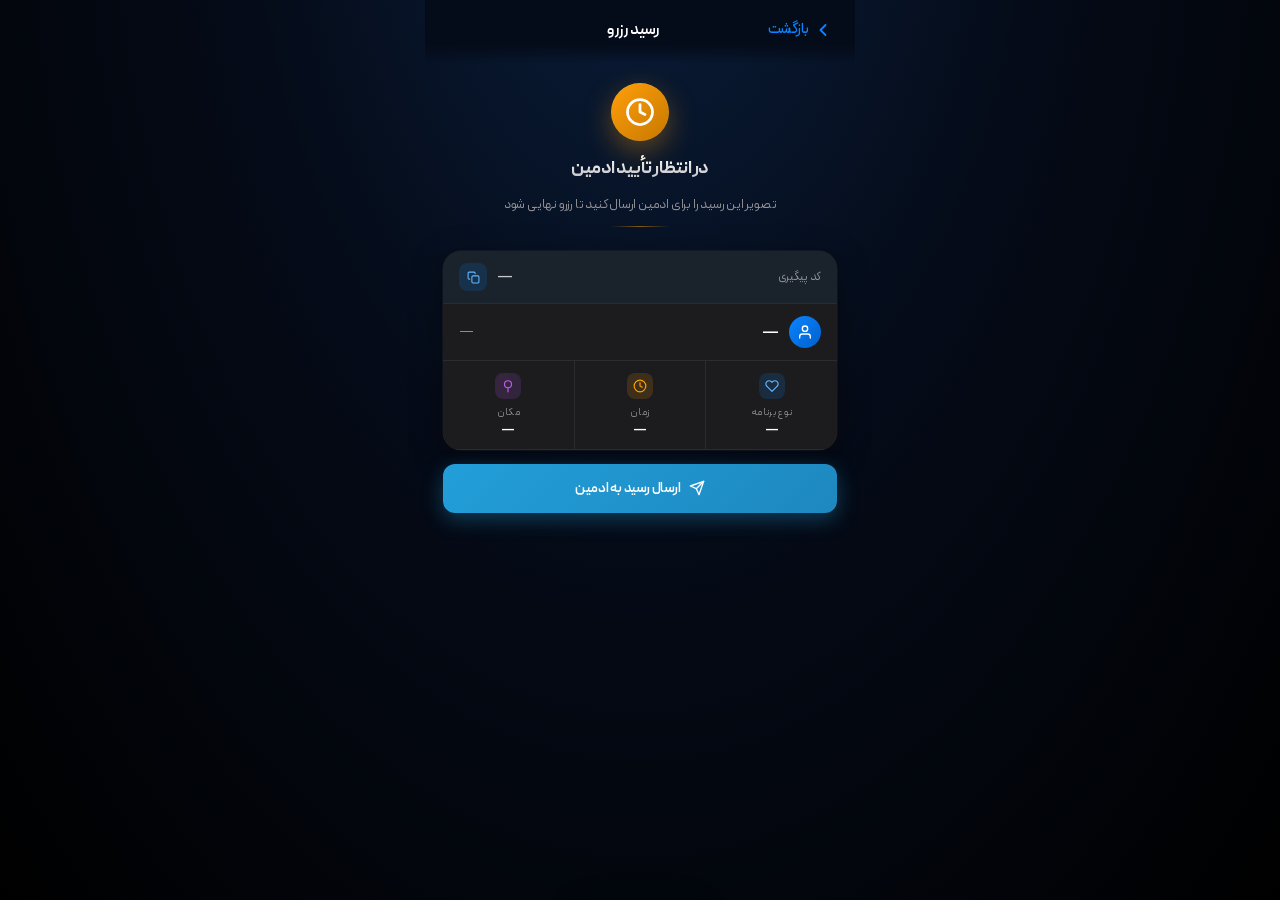
==== done/index.html @ f26bb10d "Add files via upload" ====
<!DOCTYPE html><html dir="rtl" lang="fa"><head><meta charset="utf-8"/><meta content="width=device-width, initial-scale=1.0, maximum-scale=1.0, user-scalable=no" name="viewport"/><title>رسید رزرو · ماساژ</title><link href="../fonts/font.css" rel="stylesheet"/><link href="../root.css" rel="stylesheet"/><link href="../done/style.css" rel="stylesheet"/></head><body><div class="screen"><div class="nav-bar"><button class="nav-btn" onclick="history.back()" type="button"><svg viewbox="0 0 24 24"><polyline points="15 18 9 12 15 6"></polyline></svg> بازگشت </button><span class="nav-title">رسید رزرو</span><span class="nav-spacer"></span></div><header class="receipt-head"><div class="rh-icon"><svg viewbox="0 0 24 24"><circle cx="12" cy="12" r="10"></circle><polyline points="12 6 12 12 16 14"></polyline></svg></div><h2 class="rh-title">در انتظار تأیید ادمین</h2><p class="rh-sub"> تصویر این رسید را برای ادمین ارسال کنید تا رزرو نهایی شود </p><div class="rh-divider"></div></header><div class="receipt"><div class="code-bar"><span class="cb-label">کد پیگیری</span><span class="cb-value" id="trackingCode">—</span><button aria-label="کپی" class="cb-copy" id="copyBtn" type="button"><svg viewbox="0 0 24 24"><rect height="13" rx="2" width="13" x="9" y="9"></rect><path d="M5 15H4a2 2 0 0 1-2-2V4a2 2 0 0 1 2-2h9a2 2 0 0 1 2 2v1"></path></svg></button></div><div class="profile-row"><div class="pf-avatar"><svg viewbox="0 0 24 24"><path d="M20 21v-2a4 4 0 0 0-4-4H8a4 4 0 0 0-4 4v2"></path><circle cx="12" cy="7" r="4"></circle></svg></div><div class="pf-name" id="pfName">—</div><div class="pf-phone" dir="ltr" id="pfPhone">—</div></div><div class="meta-grid"><div class="meta-card"><div class="mc-icon mc-blue"><svg viewbox="0 0 24 24"><path d="M20.84 4.61a5.5 5.5 0 0 0-7.78 0L12 5.67l-1.06-1.06a5.5 5.5 0 0 0-7.78 7.78l1.06 1.06L12 21.23l7.78-7.78 1.06-1.06a5.5 5.5 0 0 0 0-7.78z"></path></svg></div><div class="mc-label">نوع برنامه</div><div class="mc-value" id="mType">—</div><div class="mc-price" id="mTypePrice"></div></div><div class="meta-card"><div class="mc-icon mc-orange"><svg viewbox="0 0 24 24"><circle cx="12" cy="12" r="10"></circle><polyline points="12 6 12 12 16 14"></polyline></svg></div><div class="mc-label">زمان</div><div class="mc-value" id="mTime">—</div><div class="mc-price" id="mTimePrice"></div></div><div class="meta-card"><div class="mc-icon mc-purple"><svg viewbox="0 0 24 24"><circle cx="12" cy="9" r="6"></circle><path d="M12 15v7"></path></svg></div><div class="mc-label">مکان</div><div class="mc-value" id="mLoc">—</div><div class="mc-price" id="mLocPrice"></div><div class="mc-address" id="mAddress"></div></div></div><div class="extras-row" id="extrasSection" style="display:none"><span class="ex-label">افزودنی‌ها</span><div class="ex-tags" id="tagsContainer"></div></div><div class="note-row" id="noteLine" style="display:none"><span class="nt-label">توضیحات</span><span class="nt-text" id="noteText">—</span></div><div id="invoiceCard"></div></div><section class="receipt-actions"><a class="ra-btn ra-primary" href="#" id="adminBtn" rel="noopener" target="_blank"><svg viewbox="0 0 24 24"><line x1="22" x2="11" y1="2" y2="13"></line><polygon points="22 2 15 22 11 13 2 9 22 2"></polygon></svg> ارسال رسید به ادمین </a></section></div><div class="toast" id="toast"><svg viewbox="0 0 24 24"><polyline points="20 6 9 17 4 12"></polyline></svg><span id="toastText">کپی شد</span></div><script src="../done/app.js" type="module"></script></body></html>
---- fonts/font.css ----
@font-face{font-family:'PeydaWebVF';src:url('PeydaWebVF.woff2') format('woff2-variations'),url('PeydaWebVF.woff') format('woff-variations');font-weight:100 950;font-style:normal;font-display:swap}body{font-family:'PeydaWebVF'}
---- root.css ----
:root{--color-black:#000;--color-white:#fff;--color-white-soft:#fff;--bg-body:#000;--bg-gradient-1:#0a1f3d;--bg-gradient-2:#050b18;--bg-gradient-3:#000;--bg-nav-gradient-start:rgba(5,11,24,0.95);--bg-nav-gradient-end:rgba(5,11,24,0);--text-primary:#fff;--text-secondary:#8e8e93;--text-tertiary:#6e6e73;--text-muted:#48484a;--text-footnote:#48484a;--color-blue:#0a84ff;--color-blue-dark:#0060cc;--color-blue-shadow:rgba(10,132,255,0.3);--color-blue-shadow-active:rgba(10,132,255,0.4);--color-green:#30d158;--color-red:#ff453a;--bg-card:#1c1c1e;--bg-card-active:#2c2c2e;--bg-surface:#1c1c1e;--bg-surface-active:#2c2c2e;--bg-avatar:#1c1c1e;--bg-button-circle:#1c1c1e;--bg-button-circle-active:#2c2c2e;--border-separator:#2c2c2e;--switch-track-off:#39393d;--switch-thumb:#fff;--checkbox-border:#48484a;--range-track:#39393d;--range-thumb:#fff;--shadow-white-008:rgba(255,255,255,0.08);--shadow-white-006:rgba(255,255,255,0.06);--shadow-white-004:rgba(255,255,255,0.04);--shadow-white-005:rgba(255,255,255,0.05);--shadow-white-01:rgba(255,255,255,0.1);--shadow-black-035:rgba(0,0,0,0.35);--shadow-black-04:rgba(0,0,0,0.4);--shadow-black-06:rgba(0,0,0,0.6);--shadow-black-03:rgba(0,0,0,0.3);--shadow-black-015:rgba(0,0,0,0.15);--shadow-black-016:rgba(0,0,0,0.16);--shadow-black-005:rgba(0,0,0,0.05);--vip-gradient-1:#ffe066;--vip-gradient-2:#ffc700;--vip-gradient-3:#ff9f0a;--vip-text:#1a1200;--vip-shadow:rgba(255,214,10,0.5);--vip-shadow-glow:rgba(255,180,0,0.3);--banner-bg:rgba(204,8,8,0.95);--color-price:#3091d1b7;--bg-span:#3d0a0a3a}
---- done/style.css ----
*{margin:0;padding:0;box-sizing:border-box;-webkit-tap-highlight-color:transparent;font-family:'PeydaWebVF'}html,body{background:#000;min-height:100vh;color:#fff;font-size:15px;letter-spacing:-.3px}body{display:flex;justify-content:center;background:radial-gradient(ellipse at 50% -20%,#0a1f3d 0,#050b18 45%,#000 100%);background-attachment:fixed}.screen{width:100%;max-width:430px;padding:0 18px 24px;animation:fadeIn .4s ease}@keyframes fadeIn{from{opacity:0;transform:translateY(6px)}to{opacity:1;transform:translateY(0)}}.nav-bar{display:flex;align-items:center;justify-content:space-between;padding:12px 0 16px;padding-top:max(12px,env(safe-area-inset-top));position:sticky;top:0;z-index:10;background:linear-gradient(to bottom,rgba(5,11,24,0.95) 70%,rgba(5,11,24,0));backdrop-filter:blur(20px);-webkit-backdrop-filter:blur(20px);margin:0 -18px;padding-left:18px;padding-right:18px}.nav-btn{background:0;border:0;color:#0a84ff;font-size:15px;font-weight:500;cursor:pointer;padding:6px 4px;transition:opacity .2s;display:flex;align-items:center;gap:4px;font-family:'PeydaWebVF';letter-spacing:-.3px}.nav-btn:active{opacity:.5}.nav-btn svg{width:20px;height:20px;stroke:currentColor;stroke-width:2.2;stroke-linecap:round;stroke-linejoin:round;fill:none}.nav-title{font-size:16px;font-weight:600;color:#fff;letter-spacing:-.4px}.nav-spacer{width:60px}.receipt-head{text-align:center;padding:4px 0 16px}.rh-status{display:inline-flex;align-items:center;gap:6px;background:rgba(255,159,10,0.12);border:.5px solid rgba(255,159,10,0.35);color:#ff9f0a;font-size:12px;font-weight:600;padding:5px 12px;border-radius:20px;margin-bottom:10px}.rh-dot{width:6px;height:6px;border-radius:50%;background:#ff9f0a;box-shadow:0 0 8px #ff9f0a;animation:blink 1.5s ease-in-out infinite}@keyframes blink{0%,100%{opacity:1}50%{opacity:.4}}.rh-sub{font-size:13px;color:#8e8e93;line-height:1.6;max-width:300px;margin:0 auto}.receipt{background:#1c1c1e;border-radius:18px;overflow:hidden;box-shadow:0 0 0 .5px rgba(255,255,255,0.08),0 8px 32px rgba(0,0,0,0.4);margin-bottom:14px;margin-top:-20px}.code-bar{display:flex;align-items:center;gap:10px;padding:12px 16px;background:rgba(10,132,255,0.06);border-bottom:.5px solid #2c2c2e;position:relative}.cb-label{font-size:12px;color:#8e8e93}.cb-value{flex:1;font-size:14px;font-weight:500;color:#c7c7cc;letter-spacing:1px;direction:ltr;text-align:left;font-variant-numeric:tabular-nums;user-select:all}.cb-copy{width:28px;height:28px;border-radius:8px;background:rgba(10,132,255,0.15);border:0;display:flex;align-items:center;justify-content:center;cursor:pointer;transition:all .2s;flex-shrink:0}.cb-copy:active{transform:scale(0.9);background:rgba(10,132,255,0.3)}.cb-copy svg{width:13px;height:13px;stroke:#64b5ff;stroke-width:2;fill:none;stroke-linecap:round;stroke-linejoin:round}.cb-copy.copied{background:rgba(48,209,88,0.25)}.cb-copy.copied svg{stroke:#30d158}.profile-row{display:flex;align-items:center;gap:10px;padding:12px 16px;border-bottom:.5px solid #2c2c2e}.pf-avatar{width:32px;height:32px;border-radius:50%;background:linear-gradient(135deg,#0a84ff,#0060cc);display:flex;align-items:center;justify-content:center;flex-shrink:0}.pf-avatar svg{width:16px;height:16px;stroke:#fff;stroke-width:2;fill:none;stroke-linecap:round;stroke-linejoin:round}.pf-name{font-size:15px;font-weight:600;color:#fff;white-space:nowrap;overflow:hidden;text-overflow:ellipsis;flex-shrink:0;max-width:45%}.pf-phone{flex:1;font-size:13px;color:#8e8e93;font-variant-numeric:tabular-nums;text-align:left;white-space:nowrap;overflow:hidden;text-overflow:ellipsis}.meta-grid{display:grid;grid-template-columns:repeat(3,1fr);gap:1px;background:#2c2c2e;border-bottom:.5px solid #2c2c2e}.meta-card{background:#1c1c1e;padding:12px 8px 10px;text-align:center;display:flex;flex-direction:column;align-items:center;min-width:0}.mc-icon{width:26px;height:26px;border-radius:8px;margin-bottom:6px;display:flex;align-items:center;justify-content:center;flex-shrink:0}.mc-blue{background:rgba(10,132,255,0.15)}.mc-blue svg{stroke:#64b5ff}.mc-orange{background:rgba(255,159,10,0.15)}.mc-orange svg{stroke:#ff9f0a}.mc-purple{background:rgba(191,90,242,0.15)}.mc-purple svg{stroke:#bf5af2}.mc-icon svg{width:14px;height:14px;stroke-width:2;fill:none;stroke-linecap:round;stroke-linejoin:round}.mc-label{font-size:10px;color:#8e8e93;margin-bottom:3px;text-transform:uppercase;letter-spacing:.3px}.mc-value{font-size:12px;font-weight:600;color:#fff;line-height:1.3;word-break:break-word}.mc-price{font-size:11px;font-weight:600;color:#30d158;margin-top:4px;font-variant-numeric:tabular-nums;white-space:nowrap}.mc-price:empty{display:none}.mc-address{font-size:10px;color:#8e8e93;margin-top:4px;line-height:1.4;word-break:break-word}.mc-address:empty{display:none}.extras-row{padding:12px 16px;border-bottom:.5px solid #2c2c2e}.ex-label{font-size:11px;color:#8e8e93;text-transform:uppercase;letter-spacing:.4px;margin-bottom:8px;display:block}.ex-tags{display:flex;flex-wrap:wrap;gap:6px}.ex-tag{display:inline-flex;align-items:center;gap:5px;background:rgba(48,209,88,0.1);border:.5px solid rgba(48,209,88,0.3);color:#30d158;font-size:12px;font-weight:500;padding:4px 10px;border-radius:20px;letter-spacing:-.2px}.ex-tag .ext-price{color:#fff;opacity:.75;font-size:11px;font-weight:600;font-variant-numeric:tabular-nums}.note-row{padding:12px 16px;border-bottom:.5px solid #2c2c2e}.nt-label{font-size:11px;color:#8e8e93;text-transform:uppercase;letter-spacing:.4px;margin-bottom:6px;display:block}.nt-text{font-size:13px;color:#c7c7cc;line-height:1.6;letter-spacing:-.2px;word-break:break-word}.inv-total{display:flex;align-items:center;justify-content:space-between;padding:16px;background:linear-gradient(135deg,rgba(10,132,255,0.14),rgba(10,132,255,0.04))}.inv-total .it-label{font-size:14px;font-weight:700;color:#fff}.inv-total .it-value{font-size:18px;font-weight:700;color:#0a84ff;font-variant-numeric:tabular-nums;letter-spacing:-.4px}.inv-prepay{display:flex;align-items:center;justify-content:space-between;padding:12px 16px;background:rgba(255,159,10,0.05);position:relative;font-size:13px}.inv-prepay::before{content:"";position:absolute;top:0;right:16px;left:16px;height:.5px;background:#2c2c2e}.inv-prepay .ip-label{color:#c7c7cc;display:flex;align-items:center;gap:6px}.ip-badge{background:linear-gradient(135deg,#ffd60a,#ff9f0a);color:#000;font-size:9px;font-weight:700;padding:1px 6px;border-radius:4px;letter-spacing:.3px}.inv-prepay .ip-value{font-weight:600;color:#ff9f0a;font-variant-numeric:tabular-nums}.inv-prepay .ip-value.remaining{color:#8e8e93;font-weight:500}.receipt-actions{margin-top:4px}.ra-btn{display:flex;align-items:center;justify-content:center;gap:8px;width:100%;padding:14px;border-radius:12px;border:0;font-family:'PeydaWebVF';font-size:14px;font-weight:600;letter-spacing:-.2px;cursor:pointer;text-decoration:none;transition:all .2s}.ra-btn svg{width:16px;height:16px;stroke:currentColor;stroke-width:2;fill:none;stroke-linecap:round;stroke-linejoin:round}.ra-btn:active{transform:scale(0.98)}.ra-primary{background:linear-gradient(135deg,#229ed9 0,#1e88bf 100%);color:#fff;box-shadow:0 6px 20px rgba(34,158,217,0.35)}.receipt-foot{text-align:center;font-size:11px;color:#48484a;margin-top:16px}.receipt-foot span{color:#0a84ff}.toast{position:fixed;bottom:30px;left:50%;transform:translateX(-50%) translateY(80px);background:rgba(28,28,30,0.95);backdrop-filter:blur(20px);-webkit-backdrop-filter:blur(20px);color:#fff;padding:10px 16px;border-radius:12px;font-size:13px;font-weight:500;display:flex;align-items:center;gap:8px;box-shadow:0 10px 40px rgba(0,0,0,0.5),0 0 0 .5px rgba(255,255,255,0.1);z-index:1000;transition:transform .4s cubic-bezier(0.4,0,0.2,1)}.toast.show{transform:translateX(-50%) translateY(0)}.toast svg{width:15px;height:15px;stroke:#30d158;stroke-width:2.5;fill:none;stroke-linecap:round;stroke-linejoin:round}.receipt-head{text-align:center;padding:20px 16px 22px;margin-bottom:14px;position:relative;animation:headIn .6s cubic-bezier(0.4,0,0.2,1)}@keyframes headIn{from{opacity:0;transform:translateY(-8px)}to{opacity:1;transform:translateY(0)}}.rh-icon{width:58px;height:58px;border-radius:50%;background:linear-gradient(135deg,#ff9f0a 0,#c77800 100%);display:flex;align-items:center;justify-content:center;margin:0 auto 14px;position:relative;box-shadow:0 10px 28px rgba(255,159,10,0.35),0 0 0 .5px rgba(255,255,255,0.15) inset}.rh-icon::before{content:"";position:absolute;inset:-6px;border-radius:50%;background:radial-gradient(circle,rgba(255,159,10,0.3) 0,transparent 70%);animation:rhPulse 2.4s ease-in-out infinite;z-index:-1}@keyframes rhPulse{0%,100%{transform:scale(1);opacity:.9}50%{transform:scale(1.2);opacity:.3}}.rh-icon svg{width:30px;height:30px;stroke:#fff;stroke-width:2.2;stroke-linecap:round;stroke-linejoin:round;fill:none;animation:rhClockSpin 8s linear infinite;transform-origin:center}@keyframes rhClockSpin{to{transform:rotate(360deg)}}.rh-title{font-size:18px;font-weight:700;color:#fff;letter-spacing:-.5px;margin-bottom:12px;background:linear-gradient(180deg,#fff 0,#b8b8be 100%);-webkit-background-clip:text;-webkit-text-fill-color:transparent;background-clip:text}.rh-divider{width:60px;height:1px;margin:10px auto 8px;background:linear-gradient(90deg,transparent 0,rgba(255,159,10,0.5) 50%,transparent 100%)}.rh-sub{font-size:13px;color:#8e8e93;line-height:1.7;letter-spacing:-.2px;max-width:280px;margin:0 auto;display:flex;align-items:center;justify-content:center;gap:6px;flex-wrap:wrap}.rh-sub svg{width:13px;height:13px;stroke:#ff9f0a;stroke-width:2;fill:none;stroke-linecap:round;stroke-linejoin:round;flex-shrink:0;opacity:.85}
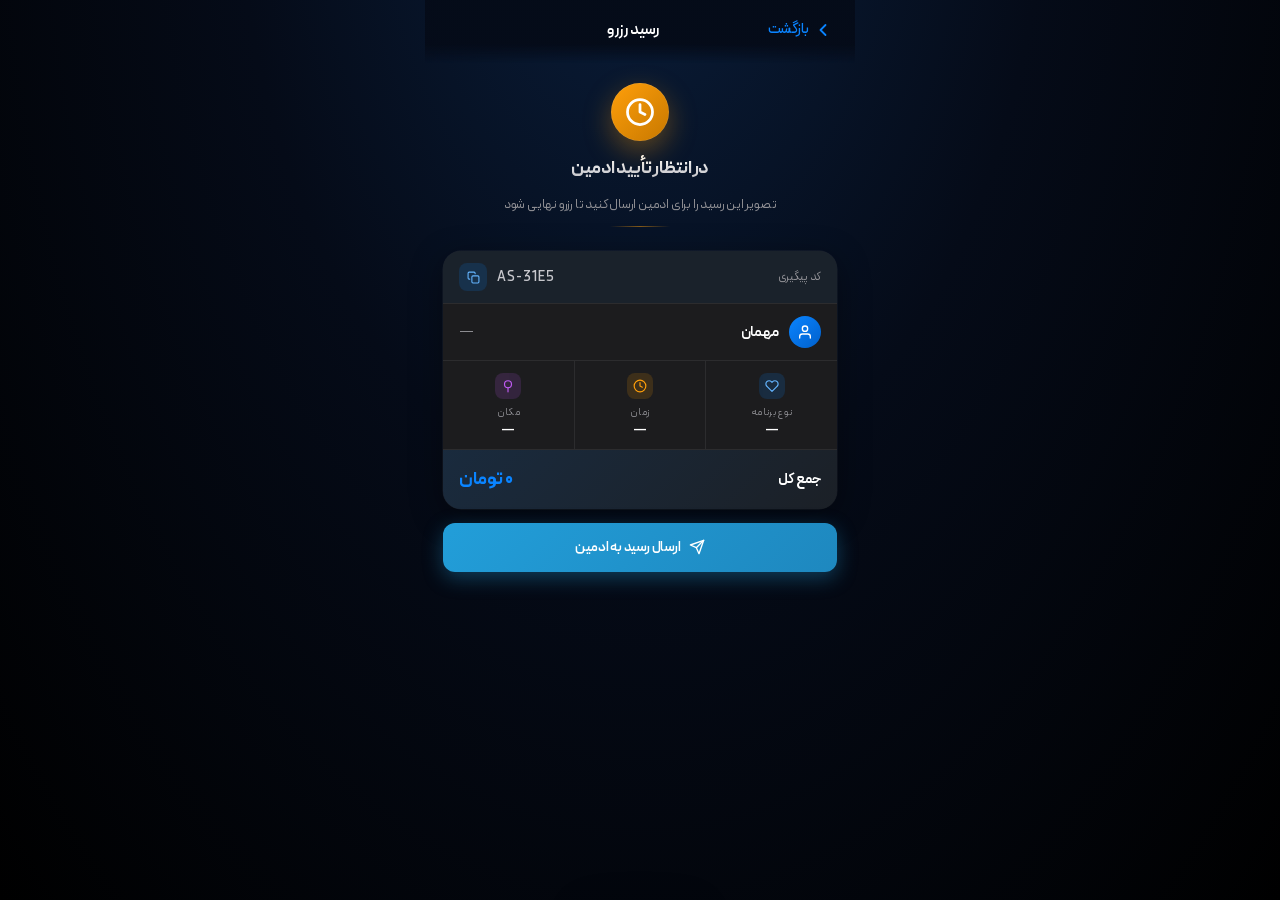
==== commit 72f1a005: "Add files via upload" ====
--- a/done/index.html
+++ b/done/index.html
@@ -1 +1,106 @@
-<!DOCTYPE html><html dir="rtl" lang="fa"><head><meta charset="utf-8"/><meta content="width=device-width, initial-scale=1.0, maximum-scale=1.0, user-scalable=no" name="viewport"/><title>رسید رزرو · ماساژ</title><link href="../fonts/font.css" rel="stylesheet"/><link href="../root.css" rel="stylesheet"/><link href="../done/style.css" rel="stylesheet"/></head><body><div class="screen"><div class="nav-bar"><button class="nav-btn" onclick="history.back()" type="button"><svg viewbox="0 0 24 24"><polyline points="15 18 9 12 15 6"></polyline></svg> بازگشت </button><span class="nav-title">رسید رزرو</span><span class="nav-spacer"></span></div><header class="receipt-head"><div class="rh-icon"><svg viewbox="0 0 24 24"><circle cx="12" cy="12" r="10"></circle><polyline points="12 6 12 12 16 14"></polyline></svg></div><h2 class="rh-title">در انتظار تأیید ادمین</h2><p class="rh-sub"> تصویر این رسید را برای ادمین ارسال کنید تا رزرو نهایی شود </p><div class="rh-divider"></div></header><div class="receipt"><div class="code-bar"><span class="cb-label">کد پیگیری</span><span class="cb-value" id="trackingCode">—</span><button aria-label="کپی" class="cb-copy" id="copyBtn" type="button"><svg viewbox="0 0 24 24"><rect height="13" rx="2" width="13" x="9" y="9"></rect><path d="M5 15H4a2 2 0 0 1-2-2V4a2 2 0 0 1 2-2h9a2 2 0 0 1 2 2v1"></path></svg></button></div><div class="profile-row"><div class="pf-avatar"><svg viewbox="0 0 24 24"><path d="M20 21v-2a4 4 0 0 0-4-4H8a4 4 0 0 0-4 4v2"></path><circle cx="12" cy="7" r="4"></circle></svg></div><div class="pf-name" id="pfName">—</div><div class="pf-phone" dir="ltr" id="pfPhone">—</div></div><div class="meta-grid"><div class="meta-card"><div class="mc-icon mc-blue"><svg viewbox="0 0 24 24"><path d="M20.84 4.61a5.5 5.5 0 0 0-7.78 0L12 5.67l-1.06-1.06a5.5 5.5 0 0 0-7.78 7.78l1.06 1.06L12 21.23l7.78-7.78 1.06-1.06a5.5 5.5 0 0 0 0-7.78z"></path></svg></div><div class="mc-label">نوع برنامه</div><div class="mc-value" id="mType">—</div><div class="mc-price" id="mTypePrice"></div></div><div class="meta-card"><div class="mc-icon mc-orange"><svg viewbox="0 0 24 24"><circle cx="12" cy="12" r="10"></circle><polyline points="12 6 12 12 16 14"></polyline></svg></div><div class="mc-label">زمان</div><div class="mc-value" id="mTime">—</div><div class="mc-price" id="mTimePrice"></div></div><div class="meta-card"><div class="mc-icon mc-purple"><svg viewbox="0 0 24 24"><circle cx="12" cy="9" r="6"></circle><path d="M12 15v7"></path></svg></div><div class="mc-label">مکان</div><div class="mc-value" id="mLoc">—</div><div class="mc-price" id="mLocPrice"></div><div class="mc-address" id="mAddress"></div></div></div><div class="extras-row" id="extrasSection" style="display:none"><span class="ex-label">افزودنی‌ها</span><div class="ex-tags" id="tagsContainer"></div></div><div class="note-row" id="noteLine" style="display:none"><span class="nt-label">توضیحات</span><span class="nt-text" id="noteText">—</span></div><div id="invoiceCard"></div></div><section class="receipt-actions"><a class="ra-btn ra-primary" href="#" id="adminBtn" rel="noopener" target="_blank"><svg viewbox="0 0 24 24"><line x1="22" x2="11" y1="2" y2="13"></line><polygon points="22 2 15 22 11 13 2 9 22 2"></polygon></svg> ارسال رسید به ادمین </a></section></div><div class="toast" id="toast"><svg viewbox="0 0 24 24"><polyline points="20 6 9 17 4 12"></polyline></svg><span id="toastText">کپی شد</span></div><script src="../done/app.js" type="module"></script></body></html>+<!DOCTYPE html>
+<html lang="fa" dir="rtl">
+<head>
+    <meta charset="UTF-8">
+    <meta name="viewport" content="width=device-width, initial-scale=1.0, maximum-scale=1.0, user-scalable=no">
+    <title>رسید رزرو · ماساژ</title>
+    <link rel="stylesheet" href="../fonts/font.css" />
+    <link rel="stylesheet" href="../root.css" />
+    <link rel="stylesheet" href="../done/style.css" />
+</head>
+<body>
+
+<div class="screen">
+
+    <div class="nav-bar">
+        <button class="nav-btn" type="button" onclick="history.back()">
+            <svg viewBox="0 0 24 24"><polyline points="15 18 9 12 15 6"/></svg>
+            بازگشت
+        </button>
+        <span class="nav-title">رسید رزرو</span>
+        <span class="nav-spacer"></span>
+    </div>
+
+<header class="receipt-head">
+    <div class="rh-icon">
+        <svg viewBox="0 0 24 24">
+            <circle cx="12" cy="12" r="10"/>
+            <polyline points="12 6 12 12 16 14"/>
+        </svg>
+    </div>
+    <h2 class="rh-title">در انتظار تأیید ادمین</h2>
+    <p class="rh-sub">
+        تصویر این رسید را برای ادمین ارسال کنید تا رزرو نهایی شود
+    </p>
+    <div class="rh-divider"></div>
+</header>
+
+    <div class="receipt">
+        <div class="code-bar">
+            <span class="cb-label">کد پیگیری</span>
+            <span class="cb-value" id="trackingCode">—</span>
+            <button class="cb-copy" id="copyBtn" type="button" aria-label="کپی">
+                <svg viewBox="0 0 24 24"><rect x="9" y="9" width="13" height="13" rx="2"/><path d="M5 15H4a2 2 0 0 1-2-2V4a2 2 0 0 1 2-2h9a2 2 0 0 1 2 2v1"/></svg>
+            </button>
+        </div>
+        <div class="profile-row">
+            <div class="pf-avatar">
+                <svg viewBox="0 0 24 24"><path d="M20 21v-2a4 4 0 0 0-4-4H8a4 4 0 0 0-4 4v2"/><circle cx="12" cy="7" r="4"/></svg>
+            </div>
+            <div class="pf-name" id="pfName">—</div>
+            <div class="pf-phone" id="pfPhone" dir="ltr">—</div>
+        </div>
+        <div class="meta-grid">
+            <div class="meta-card">
+                <div class="mc-icon mc-blue">
+                    <svg viewBox="0 0 24 24"><path d="M20.84 4.61a5.5 5.5 0 0 0-7.78 0L12 5.67l-1.06-1.06a5.5 5.5 0 0 0-7.78 7.78l1.06 1.06L12 21.23l7.78-7.78 1.06-1.06a5.5 5.5 0 0 0 0-7.78z"/></svg>
+                </div>
+                <div class="mc-label">نوع برنامه</div>
+                <div class="mc-value" id="mType">—</div>
+                <div class="mc-price" id="mTypePrice"></div>
+            </div>
+            <div class="meta-card">
+                <div class="mc-icon mc-orange">
+                    <svg viewBox="0 0 24 24"><circle cx="12" cy="12" r="10"/><polyline points="12 6 12 12 16 14"/></svg>
+                </div>
+                <div class="mc-label">زمان</div>
+                <div class="mc-value" id="mTime">—</div>
+                <div class="mc-price" id="mTimePrice"></div>
+            </div>
+            <div class="meta-card">
+                <div class="mc-icon mc-purple">
+                    <svg viewBox="0 0 24 24"><circle cx="12" cy="9" r="6"/><path d="M12 15v7"/></svg>
+                </div>
+                <div class="mc-label">مکان</div>
+                <div class="mc-value" id="mLoc">—</div>
+                <div class="mc-price" id="mLocPrice"></div>
+                <div class="mc-address" id="mAddress"></div>
+            </div>
+        </div>
+        <div class="extras-row" id="extrasSection" style="display:none">
+            <span class="ex-label">افزودنی‌ها</span>
+            <div class="ex-tags" id="tagsContainer"></div>
+        </div>
+        <div class="note-row" id="noteLine" style="display:none">
+            <span class="nt-label">توضیحات</span>
+            <span class="nt-text" id="noteText">—</span>
+        </div>
+        <div id="invoiceCard"></div>
+
+    </div>
+    <section class="receipt-actions">
+        <a class="ra-btn ra-primary" id="adminBtn" href="#" target="_blank" rel="noopener">
+            <svg viewBox="0 0 24 24"><line x1="22" y1="2" x2="11" y2="13"/><polygon points="22 2 15 22 11 13 2 9 22 2"/></svg>
+            ارسال رسید به ادمین
+        </a>
+    </section>
+</div>
+
+<div class="toast" id="toast">
+    <svg viewBox="0 0 24 24"><polyline points="20 6 9 17 4 12"/></svg>
+    <span id="toastText">کپی شد</span>
+</div>
+
+<script src="../done/app.js" type="module"></script>
+</body>
+</html>
--- a/fonts/font.css
+++ b/fonts/font.css
@@ -1 +1,13 @@
-@font-face{font-family:'PeydaWebVF';src:url('PeydaWebVF.woff2') format('woff2-variations'),url('PeydaWebVF.woff') format('woff-variations');font-weight:100 950;font-style:normal;font-display:swap}body{font-family:'PeydaWebVF'}+/* Peyda Variable Font - Font Face Declaration */
+
+@font-face {
+    font-family: 'PeydaWebVF';
+    src: url('PeydaWebVF.woff2') format('woff2-variations'),
+         url('PeydaWebVF.woff') format('woff-variations');
+    font-weight: 100 950;
+    font-style: normal;
+    font-display: swap;
+  }
+  body {
+     font-family: 'PeydaWebVF';
+  }
--- a/root.css
+++ b/root.css
@@ -1 +1,69 @@
-:root{--color-black:#000;--color-white:#fff;--color-white-soft:#fff;--bg-body:#000;--bg-gradient-1:#0a1f3d;--bg-gradient-2:#050b18;--bg-gradient-3:#000;--bg-nav-gradient-start:rgba(5,11,24,0.95);--bg-nav-gradient-end:rgba(5,11,24,0);--text-primary:#fff;--text-secondary:#8e8e93;--text-tertiary:#6e6e73;--text-muted:#48484a;--text-footnote:#48484a;--color-blue:#0a84ff;--color-blue-dark:#0060cc;--color-blue-shadow:rgba(10,132,255,0.3);--color-blue-shadow-active:rgba(10,132,255,0.4);--color-green:#30d158;--color-red:#ff453a;--bg-card:#1c1c1e;--bg-card-active:#2c2c2e;--bg-surface:#1c1c1e;--bg-surface-active:#2c2c2e;--bg-avatar:#1c1c1e;--bg-button-circle:#1c1c1e;--bg-button-circle-active:#2c2c2e;--border-separator:#2c2c2e;--switch-track-off:#39393d;--switch-thumb:#fff;--checkbox-border:#48484a;--range-track:#39393d;--range-thumb:#fff;--shadow-white-008:rgba(255,255,255,0.08);--shadow-white-006:rgba(255,255,255,0.06);--shadow-white-004:rgba(255,255,255,0.04);--shadow-white-005:rgba(255,255,255,0.05);--shadow-white-01:rgba(255,255,255,0.1);--shadow-black-035:rgba(0,0,0,0.35);--shadow-black-04:rgba(0,0,0,0.4);--shadow-black-06:rgba(0,0,0,0.6);--shadow-black-03:rgba(0,0,0,0.3);--shadow-black-015:rgba(0,0,0,0.15);--shadow-black-016:rgba(0,0,0,0.16);--shadow-black-005:rgba(0,0,0,0.05);--vip-gradient-1:#ffe066;--vip-gradient-2:#ffc700;--vip-gradient-3:#ff9f0a;--vip-text:#1a1200;--vip-shadow:rgba(255,214,10,0.5);--vip-shadow-glow:rgba(255,180,0,0.3);--banner-bg:rgba(204,8,8,0.95);--color-price:#3091d1b7;--bg-span:#3d0a0a3a}+:root {
+    --color-black: #000;
+    --color-white: #fff;
+    --color-white-soft: #FFFFFF;
+
+    --bg-body: #000;
+    --bg-gradient-1: #0A1F3D;
+    --bg-gradient-2: #050B18;
+    --bg-gradient-3: #000000;
+    --bg-nav-gradient-start: rgba(5, 11, 24, 0.95);
+    --bg-nav-gradient-end: rgba(5, 11, 24, 0);
+
+    --text-primary: #FFFFFF;
+    --text-secondary: #8E8E93;
+    --text-tertiary: #6E6E73;
+    --text-muted: #48484A;
+    --text-footnote: #48484A;
+
+    --color-blue: #0A84FF;
+    --color-blue-dark: #0060CC;
+    --color-blue-shadow: rgba(10, 132, 255, 0.3);
+    --color-blue-shadow-active: rgba(10, 132, 255, 0.4);
+
+    --color-green: #30D158;
+
+    --color-red: #FF453A;
+
+    --bg-card: #1C1C1E;
+    --bg-card-active: #2C2C2E;
+    --bg-surface: #1C1C1E;
+    --bg-surface-active: #2C2C2E;
+    --bg-avatar: #1C1C1E;
+    --bg-button-circle: #1C1C1E;
+    --bg-button-circle-active: #2C2C2E;
+
+    --border-separator: #2C2C2E;
+
+    --switch-track-off: #39393D;
+    --switch-thumb: #FFFFFF;
+    --checkbox-border: #48484A;
+    --range-track: #39393D;
+    --range-thumb: #FFFFFF;
+
+    --shadow-white-008: rgba(255, 255, 255, 0.08);
+    --shadow-white-006: rgba(255, 255, 255, 0.06);
+    --shadow-white-004: rgba(255, 255, 255, 0.04);
+    --shadow-white-005: rgba(255, 255, 255, 0.05);
+    --shadow-white-01: rgba(255, 255, 255, 0.1);
+    --shadow-black-035: rgba(0, 0, 0, 0.35);
+    --shadow-black-04: rgba(0, 0, 0, 0.4);
+    --shadow-black-06: rgba(0, 0, 0, 0.6);
+    --shadow-black-03: rgba(0, 0, 0, 0.3);
+    --shadow-black-015: rgba(0, 0, 0, 0.15);
+    --shadow-black-016: rgba(0, 0, 0, 0.16);
+    --shadow-black-005: rgba(0, 0, 0, 0.05);
+
+    --vip-gradient-1: #FFE066;
+    --vip-gradient-2: #FFC700;
+    --vip-gradient-3: #FF9F0A;
+    --vip-text: #1A1200;
+    --vip-shadow: rgba(255, 214, 10, 0.5);
+    --vip-shadow-glow: rgba(255, 180, 0, 0.3);
+
+    --banner-bg: rgba(204, 8, 8, 0.95);
+
+    --color-price: #3091d1b7;
+
+    --bg-span: #3d0a0a3a;
+}
--- a/done/style.css
+++ b/done/style.css
@@ -1 +1,642 @@
-*{margin:0;padding:0;box-sizing:border-box;-webkit-tap-highlight-color:transparent;font-family:'PeydaWebVF'}html,body{background:#000;min-height:100vh;color:#fff;font-size:15px;letter-spacing:-.3px}body{display:flex;justify-content:center;background:radial-gradient(ellipse at 50% -20%,#0a1f3d 0,#050b18 45%,#000 100%);background-attachment:fixed}.screen{width:100%;max-width:430px;padding:0 18px 24px;animation:fadeIn .4s ease}@keyframes fadeIn{from{opacity:0;transform:translateY(6px)}to{opacity:1;transform:translateY(0)}}.nav-bar{display:flex;align-items:center;justify-content:space-between;padding:12px 0 16px;padding-top:max(12px,env(safe-area-inset-top));position:sticky;top:0;z-index:10;background:linear-gradient(to bottom,rgba(5,11,24,0.95) 70%,rgba(5,11,24,0));backdrop-filter:blur(20px);-webkit-backdrop-filter:blur(20px);margin:0 -18px;padding-left:18px;padding-right:18px}.nav-btn{background:0;border:0;color:#0a84ff;font-size:15px;font-weight:500;cursor:pointer;padding:6px 4px;transition:opacity .2s;display:flex;align-items:center;gap:4px;font-family:'PeydaWebVF';letter-spacing:-.3px}.nav-btn:active{opacity:.5}.nav-btn svg{width:20px;height:20px;stroke:currentColor;stroke-width:2.2;stroke-linecap:round;stroke-linejoin:round;fill:none}.nav-title{font-size:16px;font-weight:600;color:#fff;letter-spacing:-.4px}.nav-spacer{width:60px}.receipt-head{text-align:center;padding:4px 0 16px}.rh-status{display:inline-flex;align-items:center;gap:6px;background:rgba(255,159,10,0.12);border:.5px solid rgba(255,159,10,0.35);color:#ff9f0a;font-size:12px;font-weight:600;padding:5px 12px;border-radius:20px;margin-bottom:10px}.rh-dot{width:6px;height:6px;border-radius:50%;background:#ff9f0a;box-shadow:0 0 8px #ff9f0a;animation:blink 1.5s ease-in-out infinite}@keyframes blink{0%,100%{opacity:1}50%{opacity:.4}}.rh-sub{font-size:13px;color:#8e8e93;line-height:1.6;max-width:300px;margin:0 auto}.receipt{background:#1c1c1e;border-radius:18px;overflow:hidden;box-shadow:0 0 0 .5px rgba(255,255,255,0.08),0 8px 32px rgba(0,0,0,0.4);margin-bottom:14px;margin-top:-20px}.code-bar{display:flex;align-items:center;gap:10px;padding:12px 16px;background:rgba(10,132,255,0.06);border-bottom:.5px solid #2c2c2e;position:relative}.cb-label{font-size:12px;color:#8e8e93}.cb-value{flex:1;font-size:14px;font-weight:500;color:#c7c7cc;letter-spacing:1px;direction:ltr;text-align:left;font-variant-numeric:tabular-nums;user-select:all}.cb-copy{width:28px;height:28px;border-radius:8px;background:rgba(10,132,255,0.15);border:0;display:flex;align-items:center;justify-content:center;cursor:pointer;transition:all .2s;flex-shrink:0}.cb-copy:active{transform:scale(0.9);background:rgba(10,132,255,0.3)}.cb-copy svg{width:13px;height:13px;stroke:#64b5ff;stroke-width:2;fill:none;stroke-linecap:round;stroke-linejoin:round}.cb-copy.copied{background:rgba(48,209,88,0.25)}.cb-copy.copied svg{stroke:#30d158}.profile-row{display:flex;align-items:center;gap:10px;padding:12px 16px;border-bottom:.5px solid #2c2c2e}.pf-avatar{width:32px;height:32px;border-radius:50%;background:linear-gradient(135deg,#0a84ff,#0060cc);display:flex;align-items:center;justify-content:center;flex-shrink:0}.pf-avatar svg{width:16px;height:16px;stroke:#fff;stroke-width:2;fill:none;stroke-linecap:round;stroke-linejoin:round}.pf-name{font-size:15px;font-weight:600;color:#fff;white-space:nowrap;overflow:hidden;text-overflow:ellipsis;flex-shrink:0;max-width:45%}.pf-phone{flex:1;font-size:13px;color:#8e8e93;font-variant-numeric:tabular-nums;text-align:left;white-space:nowrap;overflow:hidden;text-overflow:ellipsis}.meta-grid{display:grid;grid-template-columns:repeat(3,1fr);gap:1px;background:#2c2c2e;border-bottom:.5px solid #2c2c2e}.meta-card{background:#1c1c1e;padding:12px 8px 10px;text-align:center;display:flex;flex-direction:column;align-items:center;min-width:0}.mc-icon{width:26px;height:26px;border-radius:8px;margin-bottom:6px;display:flex;align-items:center;justify-content:center;flex-shrink:0}.mc-blue{background:rgba(10,132,255,0.15)}.mc-blue svg{stroke:#64b5ff}.mc-orange{background:rgba(255,159,10,0.15)}.mc-orange svg{stroke:#ff9f0a}.mc-purple{background:rgba(191,90,242,0.15)}.mc-purple svg{stroke:#bf5af2}.mc-icon svg{width:14px;height:14px;stroke-width:2;fill:none;stroke-linecap:round;stroke-linejoin:round}.mc-label{font-size:10px;color:#8e8e93;margin-bottom:3px;text-transform:uppercase;letter-spacing:.3px}.mc-value{font-size:12px;font-weight:600;color:#fff;line-height:1.3;word-break:break-word}.mc-price{font-size:11px;font-weight:600;color:#30d158;margin-top:4px;font-variant-numeric:tabular-nums;white-space:nowrap}.mc-price:empty{display:none}.mc-address{font-size:10px;color:#8e8e93;margin-top:4px;line-height:1.4;word-break:break-word}.mc-address:empty{display:none}.extras-row{padding:12px 16px;border-bottom:.5px solid #2c2c2e}.ex-label{font-size:11px;color:#8e8e93;text-transform:uppercase;letter-spacing:.4px;margin-bottom:8px;display:block}.ex-tags{display:flex;flex-wrap:wrap;gap:6px}.ex-tag{display:inline-flex;align-items:center;gap:5px;background:rgba(48,209,88,0.1);border:.5px solid rgba(48,209,88,0.3);color:#30d158;font-size:12px;font-weight:500;padding:4px 10px;border-radius:20px;letter-spacing:-.2px}.ex-tag .ext-price{color:#fff;opacity:.75;font-size:11px;font-weight:600;font-variant-numeric:tabular-nums}.note-row{padding:12px 16px;border-bottom:.5px solid #2c2c2e}.nt-label{font-size:11px;color:#8e8e93;text-transform:uppercase;letter-spacing:.4px;margin-bottom:6px;display:block}.nt-text{font-size:13px;color:#c7c7cc;line-height:1.6;letter-spacing:-.2px;word-break:break-word}.inv-total{display:flex;align-items:center;justify-content:space-between;padding:16px;background:linear-gradient(135deg,rgba(10,132,255,0.14),rgba(10,132,255,0.04))}.inv-total .it-label{font-size:14px;font-weight:700;color:#fff}.inv-total .it-value{font-size:18px;font-weight:700;color:#0a84ff;font-variant-numeric:tabular-nums;letter-spacing:-.4px}.inv-prepay{display:flex;align-items:center;justify-content:space-between;padding:12px 16px;background:rgba(255,159,10,0.05);position:relative;font-size:13px}.inv-prepay::before{content:"";position:absolute;top:0;right:16px;left:16px;height:.5px;background:#2c2c2e}.inv-prepay .ip-label{color:#c7c7cc;display:flex;align-items:center;gap:6px}.ip-badge{background:linear-gradient(135deg,#ffd60a,#ff9f0a);color:#000;font-size:9px;font-weight:700;padding:1px 6px;border-radius:4px;letter-spacing:.3px}.inv-prepay .ip-value{font-weight:600;color:#ff9f0a;font-variant-numeric:tabular-nums}.inv-prepay .ip-value.remaining{color:#8e8e93;font-weight:500}.receipt-actions{margin-top:4px}.ra-btn{display:flex;align-items:center;justify-content:center;gap:8px;width:100%;padding:14px;border-radius:12px;border:0;font-family:'PeydaWebVF';font-size:14px;font-weight:600;letter-spacing:-.2px;cursor:pointer;text-decoration:none;transition:all .2s}.ra-btn svg{width:16px;height:16px;stroke:currentColor;stroke-width:2;fill:none;stroke-linecap:round;stroke-linejoin:round}.ra-btn:active{transform:scale(0.98)}.ra-primary{background:linear-gradient(135deg,#229ed9 0,#1e88bf 100%);color:#fff;box-shadow:0 6px 20px rgba(34,158,217,0.35)}.receipt-foot{text-align:center;font-size:11px;color:#48484a;margin-top:16px}.receipt-foot span{color:#0a84ff}.toast{position:fixed;bottom:30px;left:50%;transform:translateX(-50%) translateY(80px);background:rgba(28,28,30,0.95);backdrop-filter:blur(20px);-webkit-backdrop-filter:blur(20px);color:#fff;padding:10px 16px;border-radius:12px;font-size:13px;font-weight:500;display:flex;align-items:center;gap:8px;box-shadow:0 10px 40px rgba(0,0,0,0.5),0 0 0 .5px rgba(255,255,255,0.1);z-index:1000;transition:transform .4s cubic-bezier(0.4,0,0.2,1)}.toast.show{transform:translateX(-50%) translateY(0)}.toast svg{width:15px;height:15px;stroke:#30d158;stroke-width:2.5;fill:none;stroke-linecap:round;stroke-linejoin:round}.receipt-head{text-align:center;padding:20px 16px 22px;margin-bottom:14px;position:relative;animation:headIn .6s cubic-bezier(0.4,0,0.2,1)}@keyframes headIn{from{opacity:0;transform:translateY(-8px)}to{opacity:1;transform:translateY(0)}}.rh-icon{width:58px;height:58px;border-radius:50%;background:linear-gradient(135deg,#ff9f0a 0,#c77800 100%);display:flex;align-items:center;justify-content:center;margin:0 auto 14px;position:relative;box-shadow:0 10px 28px rgba(255,159,10,0.35),0 0 0 .5px rgba(255,255,255,0.15) inset}.rh-icon::before{content:"";position:absolute;inset:-6px;border-radius:50%;background:radial-gradient(circle,rgba(255,159,10,0.3) 0,transparent 70%);animation:rhPulse 2.4s ease-in-out infinite;z-index:-1}@keyframes rhPulse{0%,100%{transform:scale(1);opacity:.9}50%{transform:scale(1.2);opacity:.3}}.rh-icon svg{width:30px;height:30px;stroke:#fff;stroke-width:2.2;stroke-linecap:round;stroke-linejoin:round;fill:none;animation:rhClockSpin 8s linear infinite;transform-origin:center}@keyframes rhClockSpin{to{transform:rotate(360deg)}}.rh-title{font-size:18px;font-weight:700;color:#fff;letter-spacing:-.5px;margin-bottom:12px;background:linear-gradient(180deg,#fff 0,#b8b8be 100%);-webkit-background-clip:text;-webkit-text-fill-color:transparent;background-clip:text}.rh-divider{width:60px;height:1px;margin:10px auto 8px;background:linear-gradient(90deg,transparent 0,rgba(255,159,10,0.5) 50%,transparent 100%)}.rh-sub{font-size:13px;color:#8e8e93;line-height:1.7;letter-spacing:-.2px;max-width:280px;margin:0 auto;display:flex;align-items:center;justify-content:center;gap:6px;flex-wrap:wrap}.rh-sub svg{width:13px;height:13px;stroke:#ff9f0a;stroke-width:2;fill:none;stroke-linecap:round;stroke-linejoin:round;flex-shrink:0;opacity:.85}+* {
+    margin: 0;
+    padding: 0;
+    box-sizing: border-box;
+    -webkit-tap-highlight-color: transparent;
+    font-family: 'PeydaWebVF';
+}
+
+html, body {
+    background: #000;
+    min-height: 100vh;
+    color: #fff;
+    font-size: 15px;
+    letter-spacing: -0.3px;
+}
+
+body {
+    display: flex;
+    justify-content: center;
+    background: radial-gradient(ellipse at 50% -20%, #0A1F3D 0%, #050B18 45%, #000 100%);
+    background-attachment: fixed;
+}
+
+.screen {
+    width: 100%;
+    max-width: 430px;
+    padding: 0 18px 24px;
+    animation: fadeIn 0.4s ease;
+}
+
+@keyframes fadeIn {
+    from { opacity: 0; transform: translateY(6px); }
+    to { opacity: 1; transform: translateY(0); }
+}
+
+.nav-bar {
+    display: flex;
+    align-items: center;
+    justify-content: space-between;
+    padding: 12px 0 16px;
+    padding-top: max(12px, env(safe-area-inset-top));
+    position: sticky;
+    top: 0;
+    z-index: 10;
+    background: linear-gradient(to bottom, rgba(5,11,24,0.95) 70%, rgba(5,11,24,0));
+    backdrop-filter: blur(20px);
+    -webkit-backdrop-filter: blur(20px);
+    margin: 0 -18px;
+    padding-left: 18px;
+    padding-right: 18px;
+}
+
+.nav-btn {
+    background: none;
+    border: none;
+    color: #0A84FF;
+    font-size: 15px;
+    font-weight: 500;
+    cursor: pointer;
+    padding: 6px 4px;
+    transition: opacity 0.2s;
+    display: flex;
+    align-items: center;
+    gap: 4px;
+    font-family: 'PeydaWebVF';
+    letter-spacing: -0.3px;
+}
+
+.nav-btn:active { opacity: 0.5; }
+
+.nav-btn svg {
+    width: 20px;
+    height: 20px;
+    stroke: currentColor;
+    stroke-width: 2.2;
+    stroke-linecap: round;
+    stroke-linejoin: round;
+    fill: none;
+}
+
+.nav-title {
+    font-size: 16px;
+    font-weight: 600;
+    color: #fff;
+    letter-spacing: -0.4px;
+}
+
+.nav-spacer {
+    width: 60px;
+}
+
+.receipt-head {
+    text-align: center;
+    padding: 4px 0 16px;
+}
+
+.rh-status {
+    display: inline-flex;
+    align-items: center;
+    gap: 6px;
+    background: rgba(255, 159, 10, 0.12);
+    border: 0.5px solid rgba(255, 159, 10, 0.35);
+    color: #FF9F0A;
+    font-size: 12px;
+    font-weight: 600;
+    padding: 5px 12px;
+    border-radius: 20px;
+    margin-bottom: 10px;
+}
+
+.rh-dot {
+    width: 6px;
+    height: 6px;
+    border-radius: 50%;
+    background: #FF9F0A;
+    box-shadow: 0 0 8px #FF9F0A;
+    animation: blink 1.5s ease-in-out infinite;
+}
+
+@keyframes blink {
+    0%, 100% { opacity: 1; }
+    50% { opacity: 0.4; }
+}
+
+.rh-sub {
+    font-size: 13px;
+    color: #8E8E93;
+    line-height: 1.6;
+    max-width: 300px;
+    margin: 0 auto;
+}
+
+.receipt {
+    background: #1C1C1E;
+    border-radius: 18px;
+    overflow: hidden;
+    box-shadow: 0 0 0 0.5px rgba(255,255,255,0.08),
+                0 8px 32px rgba(0,0,0,0.4);
+    margin-bottom: 14px;
+    margin-top: -20px;
+}
+
+.code-bar {
+    display: flex;
+    align-items: center;
+    gap: 10px;
+    padding: 12px 16px;
+    background: rgba(10, 132, 255, 0.06);
+    border-bottom: 0.5px solid #2C2C2E;
+    position: relative;
+}
+
+.cb-label {
+    font-size: 12px;
+    color: #8E8E93;
+}
+
+.cb-value {
+    flex: 1;
+    font-size: 14px;
+    font-weight: 500;
+    color: #C7C7CC;
+    letter-spacing: 1px;
+    direction: ltr;
+    text-align: left;
+    font-variant-numeric: tabular-nums;
+    user-select: all;
+}
+
+.cb-copy {
+    width: 28px;
+    height: 28px;
+    border-radius: 8px;
+    background: rgba(10, 132, 255, 0.15);
+    border: none;
+    display: flex;
+    align-items: center;
+    justify-content: center;
+    cursor: pointer;
+    transition: all 0.2s;
+    flex-shrink: 0;
+}
+
+.cb-copy:active { transform: scale(0.9); background: rgba(10, 132, 255, 0.3); }
+.cb-copy svg { width: 13px; height: 13px; stroke: #64B5FF; stroke-width: 2; fill: none; stroke-linecap: round; stroke-linejoin: round; }
+.cb-copy.copied { background: rgba(48, 209, 88, 0.25); }
+.cb-copy.copied svg { stroke: #30D158; }
+
+.profile-row {
+    display: flex;
+    align-items: center;
+    gap: 10px;
+    padding: 12px 16px;
+    border-bottom: 0.5px solid #2C2C2E;
+}
+
+.pf-avatar {
+    width: 32px;
+    height: 32px;
+    border-radius: 50%;
+    background: linear-gradient(135deg, #0A84FF, #0060CC);
+    display: flex;
+    align-items: center;
+    justify-content: center;
+    flex-shrink: 0;
+}
+
+.pf-avatar svg {
+    width: 16px;
+    height: 16px;
+    stroke: #fff;
+    stroke-width: 2;
+    fill: none;
+    stroke-linecap: round;
+    stroke-linejoin: round;
+}
+
+.pf-name {
+    font-size: 15px;
+    font-weight: 600;
+    color: #fff;
+    white-space: nowrap;
+    overflow: hidden;
+    text-overflow: ellipsis;
+    flex-shrink: 0;
+    max-width: 45%;
+}
+
+.pf-phone {
+    flex: 1;
+    font-size: 13px;
+    color: #8E8E93;
+    font-variant-numeric: tabular-nums;
+    text-align: left;
+    white-space: nowrap;
+    overflow: hidden;
+    text-overflow: ellipsis;
+}
+
+.meta-grid {
+    display: grid;
+    grid-template-columns: repeat(3, 1fr);
+    gap: 1px;
+    background: #2C2C2E;
+    border-bottom: 0.5px solid #2C2C2E;
+}
+
+.meta-card {
+    background: #1C1C1E;
+    padding: 12px 8px 10px;
+    text-align: center;
+    display: flex;
+    flex-direction: column;
+    align-items: center;
+    min-width: 0;
+}
+
+.mc-icon {
+    width: 26px;
+    height: 26px;
+    border-radius: 8px;
+    margin-bottom: 6px;
+    display: flex;
+    align-items: center;
+    justify-content: center;
+    flex-shrink: 0;
+}
+
+.mc-blue { background: rgba(10, 132, 255, 0.15); }
+.mc-blue svg { stroke: #64B5FF; }
+.mc-orange { background: rgba(255, 159, 10, 0.15); }
+.mc-orange svg { stroke: #FF9F0A; }
+.mc-purple { background: rgba(191, 90, 242, 0.15); }
+.mc-purple svg { stroke: #BF5AF2; }
+
+.mc-icon svg {
+    width: 14px;
+    height: 14px;
+    stroke-width: 2;
+    fill: none;
+    stroke-linecap: round;
+    stroke-linejoin: round;
+}
+
+.mc-label {
+    font-size: 10px;
+    color: #8E8E93;
+    margin-bottom: 3px;
+    text-transform: uppercase;
+    letter-spacing: 0.3px;
+}
+
+.mc-value {
+    font-size: 12px;
+    font-weight: 600;
+    color: #fff;
+    line-height: 1.3;
+    word-break: break-word;
+}
+
+.mc-price {
+    font-size: 11px;
+    font-weight: 600;
+    color: #30D158;
+    margin-top: 4px;
+    font-variant-numeric: tabular-nums;
+    white-space: nowrap;
+}
+
+.mc-price:empty { display: none; }
+
+.mc-address {
+    font-size: 10px;
+    color: #8E8E93;
+    margin-top: 4px;
+    line-height: 1.4;
+    word-break: break-word;
+}
+
+.mc-address:empty { display: none; }
+
+.extras-row {
+    padding: 12px 16px;
+    border-bottom: 0.5px solid #2C2C2E;
+}
+
+.ex-label {
+    font-size: 11px;
+    color: #8E8E93;
+    text-transform: uppercase;
+    letter-spacing: 0.4px;
+    margin-bottom: 8px;
+    display: block;
+}
+
+.ex-tags {
+    display: flex;
+    flex-wrap: wrap;
+    gap: 6px;
+}
+
+.ex-tag {
+    display: inline-flex;
+    align-items: center;
+    gap: 5px;
+    background: rgba(48, 209, 88, 0.1);
+    border: 0.5px solid rgba(48, 209, 88, 0.3);
+    color: #30D158;
+    font-size: 12px;
+    font-weight: 500;
+    padding: 4px 10px;
+    border-radius: 20px;
+    letter-spacing: -0.2px;
+}
+
+.ex-tag .ext-price {
+    color: #fff;
+    opacity: 0.75;
+    font-size: 11px;
+    font-weight: 600;
+    font-variant-numeric: tabular-nums;
+}
+
+.note-row {
+    padding: 12px 16px;
+    border-bottom: 0.5px solid #2C2C2E;
+}
+
+.nt-label {
+    font-size: 11px;
+    color: #8E8E93;
+    text-transform: uppercase;
+    letter-spacing: 0.4px;
+    margin-bottom: 6px;
+    display: block;
+}
+
+.nt-text {
+    font-size: 13px;
+    color: #C7C7CC;
+    line-height: 1.6;
+    letter-spacing: -0.2px;
+    word-break: break-word;
+}
+
+.inv-total {
+    display: flex;
+    align-items: center;
+    justify-content: space-between;
+    padding: 16px;
+    background: linear-gradient(135deg, rgba(10, 132, 255, 0.14), rgba(10, 132, 255, 0.04));
+}
+
+.inv-total .it-label {
+    font-size: 14px;
+    font-weight: 700;
+    color: #fff;
+}
+
+.inv-total .it-value {
+    font-size: 18px;
+    font-weight: 700;
+    color: #0A84FF;
+    font-variant-numeric: tabular-nums;
+    letter-spacing: -0.4px;
+}
+
+.inv-prepay {
+    display: flex;
+    align-items: center;
+    justify-content: space-between;
+    padding: 12px 16px;
+    background: rgba(255, 159, 10, 0.05);
+    position: relative;
+    font-size: 13px;
+}
+
+.inv-prepay::before {
+    content: "";
+    position: absolute;
+    top: 0;
+    right: 16px;
+    left: 16px;
+    height: 0.5px;
+    background: #2C2C2E;
+}
+
+.inv-prepay .ip-label {
+    color: #C7C7CC;
+    display: flex;
+    align-items: center;
+    gap: 6px;
+}
+
+.ip-badge {
+    background: linear-gradient(135deg, #FFD60A, #FF9F0A);
+    color: #000;
+    font-size: 9px;
+    font-weight: 700;
+    padding: 1px 6px;
+    border-radius: 4px;
+    letter-spacing: 0.3px;
+}
+
+.inv-prepay .ip-value {
+    font-weight: 600;
+    color: #FF9F0A;
+    font-variant-numeric: tabular-nums;
+}
+
+.inv-prepay .ip-value.remaining { color: #8E8E93; font-weight: 500; }
+
+.receipt-actions {
+    margin-top: 4px;
+}
+
+.ra-btn {
+    display: flex;
+    align-items: center;
+    justify-content: center;
+    gap: 8px;
+    width: 100%;
+    padding: 14px;
+    border-radius: 12px;
+    border: none;
+    font-family: 'PeydaWebVF';
+    font-size: 14px;
+    font-weight: 600;
+    letter-spacing: -0.2px;
+    cursor: pointer;
+    text-decoration: none;
+    transition: all 0.2s;
+}
+
+.ra-btn svg {
+    width: 16px;
+    height: 16px;
+    stroke: currentColor;
+    stroke-width: 2;
+    fill: none;
+    stroke-linecap: round;
+    stroke-linejoin: round;
+}
+
+.ra-btn:active { transform: scale(0.98); }
+
+.ra-primary {
+    background: linear-gradient(135deg, #229ED9 0%, #1E88BF 100%);
+    color: #fff;
+    box-shadow: 0 6px 20px rgba(34, 158, 217, 0.35);
+}
+
+.receipt-foot {
+    text-align: center;
+    font-size: 11px;
+    color: #48484A;
+    margin-top: 16px;
+}
+
+.receipt-foot span { color: #0A84FF; }
+
+.toast {
+    position: fixed;
+    bottom: 30px;
+    left: 50%;
+    transform: translateX(-50%) translateY(80px);
+    background: rgba(28, 28, 30, 0.95);
+    backdrop-filter: blur(20px);
+    -webkit-backdrop-filter: blur(20px);
+    color: #fff;
+    padding: 10px 16px;
+    border-radius: 12px;
+    font-size: 13px;
+    font-weight: 500;
+    display: flex;
+    align-items: center;
+    gap: 8px;
+    box-shadow: 0 10px 40px rgba(0,0,0,0.5), 0 0 0 0.5px rgba(255,255,255,0.1);
+    z-index: 1000;
+    transition: transform 0.4s cubic-bezier(0.4, 0, 0.2, 1);
+}
+
+.toast.show { transform: translateX(-50%) translateY(0); }
+
+.toast svg {
+    width: 15px;
+    height: 15px;
+    stroke: #30D158;
+    stroke-width: 2.5;
+    fill: none;
+    stroke-linecap: round;
+    stroke-linejoin: round;
+}
+
+.receipt-head {
+    text-align: center;
+    padding: 20px 16px 22px;
+    margin-bottom: 14px;
+    position: relative;
+    animation: headIn 0.6s cubic-bezier(0.4, 0, 0.2, 1);
+}
+
+@keyframes headIn {
+    from { opacity: 0; transform: translateY(-8px); }
+    to { opacity: 1; transform: translateY(0); }
+}
+
+.rh-icon {
+    width: 58px;
+    height: 58px;
+    border-radius: 50%;
+    background: linear-gradient(135deg, #FF9F0A 0%, #C77800 100%);
+    display: flex;
+    align-items: center;
+    justify-content: center;
+    margin: 0 auto 14px;
+    position: relative;
+    box-shadow:
+        0 10px 28px rgba(255, 159, 10, 0.35),
+        0 0 0 0.5px rgba(255, 255, 255, 0.15) inset;
+}
+
+.rh-icon::before {
+    content: "";
+    position: absolute;
+    inset: -6px;
+    border-radius: 50%;
+    background: radial-gradient(circle, rgba(255, 159, 10, 0.3) 0%, transparent 70%);
+    animation: rhPulse 2.4s ease-in-out infinite;
+    z-index: -1;
+}
+
+@keyframes rhPulse {
+    0%, 100% { transform: scale(1); opacity: 0.9; }
+    50% { transform: scale(1.2); opacity: 0.3; }
+}
+
+.rh-icon svg {
+    width: 30px;
+    height: 30px;
+    stroke: #FFFFFF;
+    stroke-width: 2.2;
+    stroke-linecap: round;
+    stroke-linejoin: round;
+    fill: none;
+    animation: rhClockSpin 8s linear infinite;
+    transform-origin: center;
+}
+
+@keyframes rhClockSpin {
+    to { transform: rotate(360deg); }
+}
+
+.rh-title {
+    font-size: 18px;
+    font-weight: 700;
+    color: #FFFFFF;
+    letter-spacing: -0.5px;
+    margin-bottom: 12px;
+    background: linear-gradient(180deg, #FFFFFF 0%, #B8B8BE 100%);
+    -webkit-background-clip: text;
+    -webkit-text-fill-color: transparent;
+    background-clip: text;
+}
+
+.rh-divider {
+    width: 60px;
+    height: 1px;
+    margin: 10px auto 8px;
+    background: linear-gradient(
+        90deg,
+        transparent 0%,
+        rgba(255, 159, 10, 0.5) 50%,
+        transparent 100%
+    );
+}
+
+.rh-sub {
+    font-size: 13px;
+    color: #8E8E93;
+    line-height: 1.7;
+    letter-spacing: -0.2px;
+    max-width: 280px;
+    margin: 0 auto;
+    display: flex;
+    align-items: center;
+    justify-content: center;
+    gap: 6px;
+    flex-wrap: wrap;
+}
+
+.rh-sub svg {
+    width: 13px;
+    height: 13px;
+    stroke: #FF9F0A;
+    stroke-width: 2;
+    fill: none;
+    stroke-linecap: round;
+    stroke-linejoin: round;
+    flex-shrink: 0;
+    opacity: 0.85;
+}
